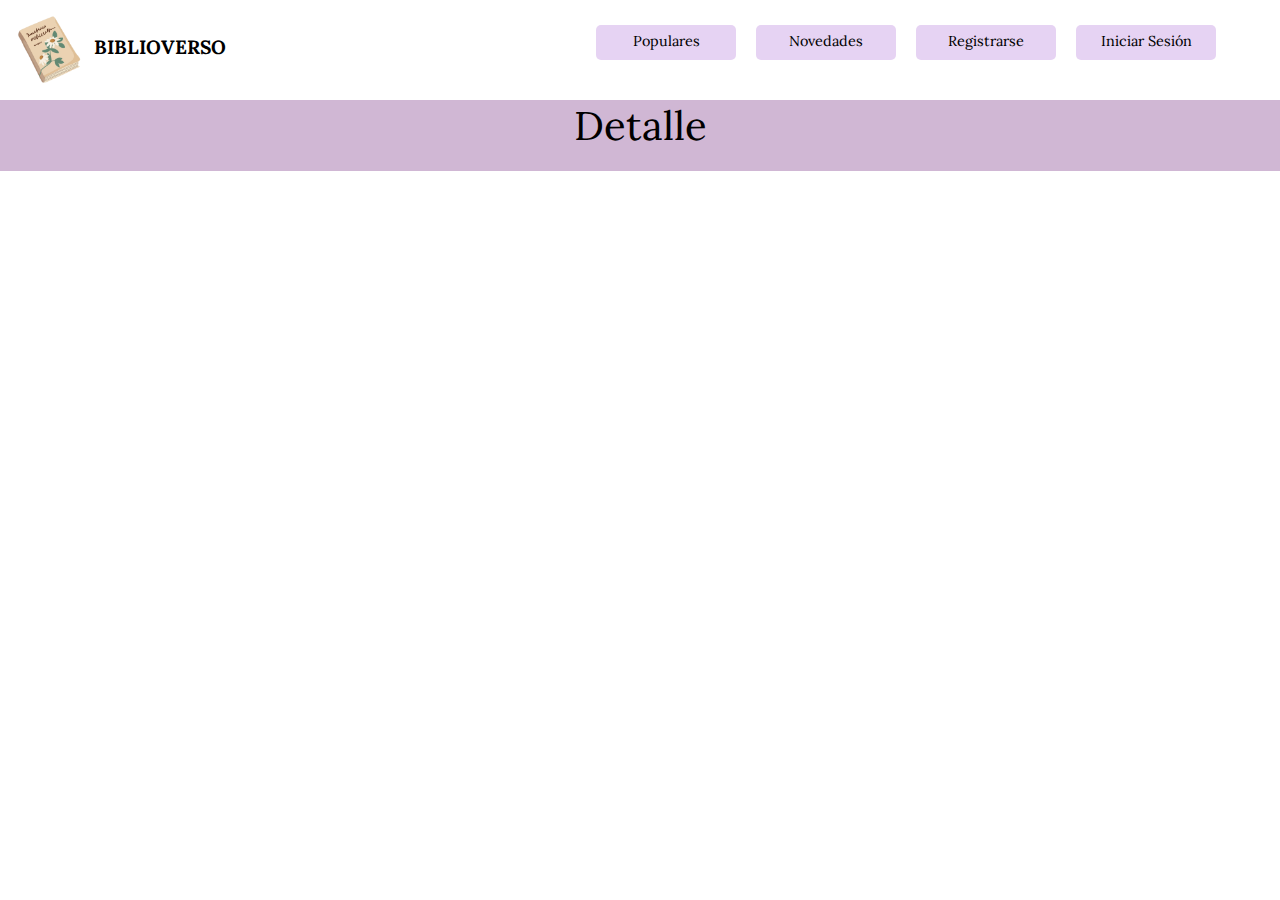
==== pages/detalle.html @ d007702d "mi primer version del proyecto" ====
<!DOCTYPE html>
<html lang="es">
    <head>
        <meta charset="UTF-8">
        <meta name="viewport" content="width=device-width, initial-scale=1.0">
        <title>Detalle | BiblioVerso</title>
        <link rel="shortcut icon" href="../favicon.ico" type="image/x-icon">
        <link rel="stylesheet" href="../css/estilos.css">
    </head>
    <body>
        <header class="headerUp">
            <nav>
                <ul class="headerUp">
                    <a class="logoT" href="../index.html">
                        <img class="logoT" src="../assets/img/logo.png" alt="Logo de BiblioVerso" width="80" loading="lazy">
                        <span class="logoLetras">BIBLIOVERSO</span>
                    </a>
                    
                    <li class="topF">
                        <a  class="textD" href="">Populares</a>
                    </li>
                    <li class="topF">
                        <a class="textD" href="./pages/novedades.html">Novedades</a>
                    </li>
                    <li class="topF">
                        <a class="textD" href="./pages/registrarse.html">Registrarse</a>
                    </li>
                    <li class="topF">
                        <a class="textD" href="./pages/iniciar sesion.html">Iniciar Sesión</a>
                    </li>
                
                </ul>
                
            </nav>
        </header>
        <main>
            <section>
                <h1 class="tamañoMedio">Detalle</h1>
            </section>

        </main>

        <footer>

        </footer>
        
    </body>
</html>
---- css/estilos.css ----
/*fuentes importadas*/
@import url('https://fonts.googleapis.com/css2?family=Lora:ital,wght@0,400..700;1,400..700&family=Sedan:ital@0;1&display=swap');
/*reseteo de valores*/
*{ 
    margin: 0;
    padding: 0;
    font-family: "Lora", serif;
    font-weight: 410;
}
/*edición de header*/
.headerUp{
    background-color: #ffffff;
    overflow: auto;
    padding: 5px;
    display: flex;
    text-decoration: none;
}

.textD{
    text-decoration: none;
    color: #000000;
}
.logoT{
    display: flex;
    align-items: center;
    display: inline;
    vertical-align: middle;
    text-decoration: none;

}
.logoLetras{
    padding-right: 370px;
    font-size: 1.2rem;
    color: #000000;
    font-weight: bold;

}
.topF{
    margin-top: 15px;
    margin-right: 20px;
    text-decoration: none;
    background-color: rgb(230, 211, 243);
    width: 120px;
    height: 15px;
    border-radius: 5px;
    align-items: end;
    padding: 10px;
    list-style: none;
    font-display: center;
    justify-content: center;
    align-content: center;
    display: flex;
    font-size: 0.90rem;
    
    
}
/*edición de primer background*/
.principalP{
    background-image: url(../assets/img/background\ 2.png);
    background-position: center;
    background-repeat: no-repeat;
    background-size: cover;
    overflow: auto;
    image-orientation: right;
    padding: 13px;
    padding-bottom: 20px;
    
}
.imagenBan{
    padding-left: 150px;
    padding-right: 40px;
}
/*colores de background*/
.colorb3{ 
    background-color: #eef8fa;
    overflow: auto;
    height: 24vh;
}
.colorf5{ 
    background-image: url(../assets/img/background.png);
    overflow: auto;
    background-size: cover;

}
/*Edición titulos h1*/
h1{
    color: rgb(255, 255, 255);
    text-align: center;
    font-size: 3rem;
    padding-bottom: 20px;
}
/*Edición titulos h2*/
h2{ color: #0d0d0d;
    text-align: center;
    font-size: 1.5rem;
}
/*Edición titulos registro y sesión*/
.tamañoMedio{
    font-size: 40px;
    color: #000000;
    background-color: #d0b7d4;
}
/*Edición párrafo*/
p{ 
    color: #0d0d0d;
    font-size: 1rem;
    text-align: justify;
}
/*Imagen background inicio de sesión*/
.backSesion{
    background-image: url("../assets/img/background1.jpg");
    min-height: 100vh;


}
.elementosS{
    display: flex;
    flex-direction: column;
    justify-content: center;
    padding-left: 40px;
    padding-right: 40px;
    height: 40px;
    text-align: center;
    align-items: center;
    gap: 12px;
    padding-top: 30px;
}
.elementosR{
    display: flex;
    flex-direction: column;
    justify-content: center;
    padding-left: 40px;
    padding-right: 40px;
    height: 18px;
    text-align: center;
    align-items: center;
    gap: 12px;
    padding-top: 30px;   
}
/*Texto banner*/
.bannF{
    text-align: right;
    float: right;
    padding-right: 30px;
    padding-top: 70px;
    color: #eef8fa;
    
}
/*botón registro*/
.buttonR{
    background: #d2be8b;
    border-radius: 40px;
    width: 150px;
    height: 28px;
    box-shadow: none;
    border: none;
    color: #ffffff;
    font-size: 17px;
    margin-left:500px;
    margin-top: 20px;
}
/*botón busqueda*/
.buscarSearch{
    background: #dfdae2;
    border-radius: 90px;
    width: 300px;
    height: 28px;
    box-shadow: none;
    border: none;
    margin-left: 450px;
    margin-top: 12px;
}
.buttonSearch{
    background: #d0b7d4;
    border-radius: 70px;
    width: 40px;
    height: 28px;
    box-shadow: none;
    border: none;
    color: #ffffff;
    font-size: 17px;
}
.searchTitle{
    padding-top: 30px;
}
.contenidoLibros{
    flex-direction: column;
    padding-right: 30px;
    padding-left: 30px;
    padding-top: 50px;
    padding-bottom: 30px;
    
}
.contenidoLtwo{
    padding-right: 30px;
    padding-left: 30px;
    padding-top: 30px;
    padding-bottom: 30px;
}
.textoPopulares{
    padding-top: 130px;

}
.fooTer{
    display: flex;
    padding-right: 30px;
    padding-left: 30px;
    flex-direction: row;
    background-color: #9b849f;
    justify-content: center;
    height: 60px;
    background-size: cover;
}
.buttonF{
    border: none;
    display: inline;
    padding-bottom: 20px;
    width: 120px;
    height: 15px;
    align-items: center;
    justify-content: center;
    font-display: center;
    padding-top: 20px;
    background-color: #9b849f;
}
@media screen and (max-width: 768px){
    .headerUp{
        padding: 2px;
        align-items: baseline;
        height: 65px;
        padding-left: 13px;
    
    }
    h1{

        font-size: 1.3rem;
        padding-bottom: 10px;
    }
    .logoLetras{
        padding-right: 7px;
        font-weight: normal;
    }
    .topF{
        width: fit-content;
        font-size: 0.30rem;
        display: block;
        flex-direction: column;
        height: 4px;
        margin-left: 8px;
        
    }
    .principalP{
        padding-top: 7px;
        background-size: cover;
    }
    .imagenBan{
        padding: 15px;
        padding-left: 12px;
    }
    .colorb3{ 
        height: initial;
}
    .logoT{
        width: 30px;
    }
    
    .buttonR{
        margin-left:100px;
        margin-top: 0px;
    }
    .bannF{
        padding-top: 0px;
        text-align: center;
        padding-right: 10px;
    }
    .buttonR{
        font-size: 13px;
        margin-top: 26px;
    }
    .buscarSearch{
        width: 200px;
        margin-left: 60px;
    }
    .buttonSearch{
        width: 60px;
        margin-left: 20px;
    
    }
    .searchTitle{
        padding-top: 60px;
    }
    .colorf5{
        background-size: cover;
        justify-content: center;
    }
    .searchTitle{
        padding-top: 70px;
    }
    .contenidoLibros{

        padding-right: 0px;
        padding-left: 120px;
        
    }
    .textoPopulares{
        flex-direction: row;
    }
    .contenidoLtwo{
        padding-right: 500px;
        padding-left: 120px;

    }
    .buttonF{
        width: fit-content;
        font-size: 1rem;
        display: inline;
        flex-direction: column;
        height: 4px;
        margin-left: 8px;
        background-color: #9b849f;
    }

}
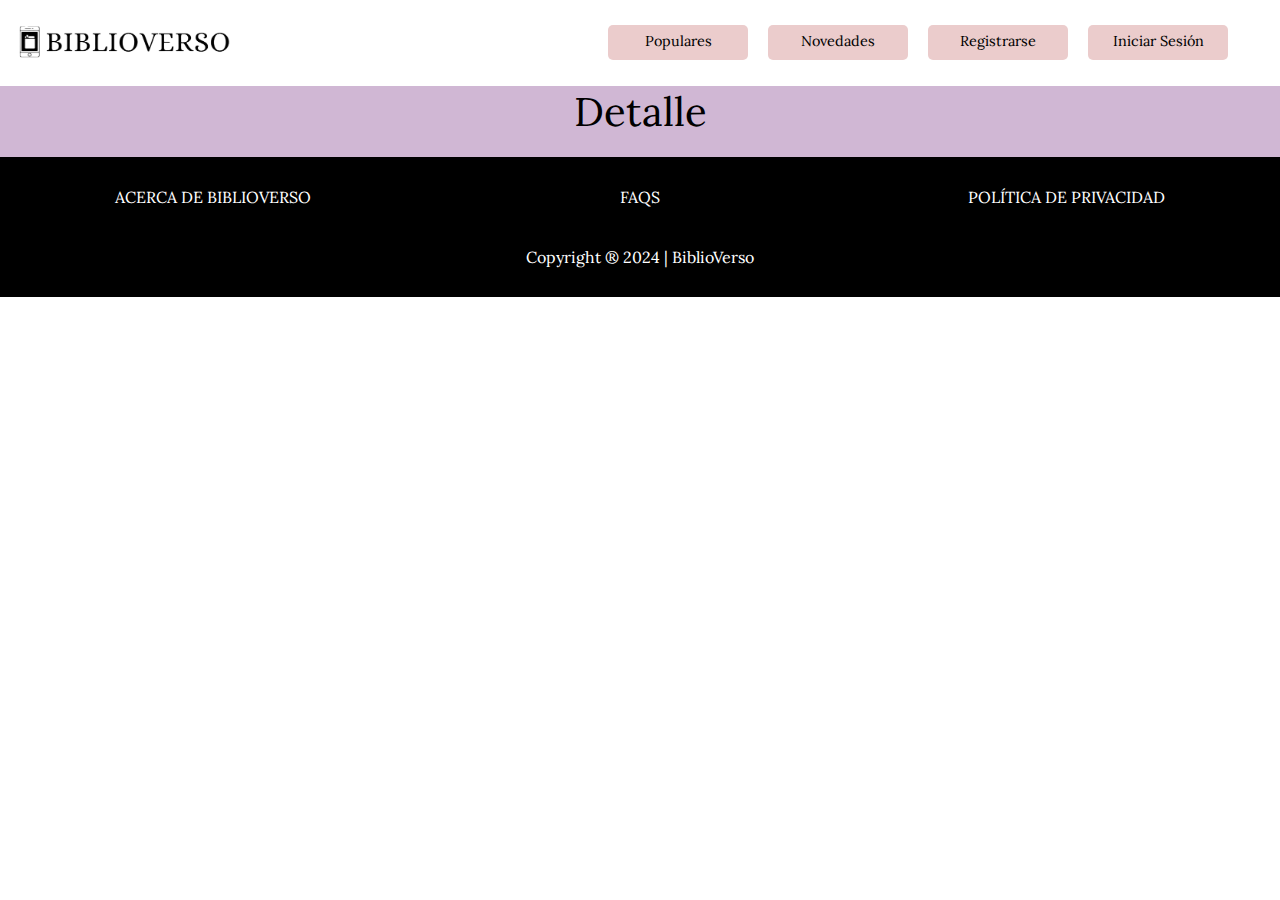
==== commit 57c74a35: "cambios en detalle" ====
--- a/pages/detalle.html
+++ b/pages/detalle.html
@@ -12,21 +12,20 @@
             <nav>
                 <ul class="headerUp">
                     <a class="logoT" href="../index.html">
-                        <img class="logoT" src="../assets/img/logo.png" alt="Logo de BiblioVerso" width="80" loading="lazy">
-                        <span class="logoLetras">BIBLIOVERSO</span>
+                        <img class="logoT" src="../assets/img/logo.png" alt="Logo de BiblioVerso" width="230" loading="lazy">
                     </a>
                     
                     <li class="topF">
                         <a  class="textD" href="">Populares</a>
                     </li>
                     <li class="topF">
-                        <a class="textD" href="./pages/novedades.html">Novedades</a>
+                        <a class="textD" href="../pages/novedades.html">Novedades</a>
                     </li>
                     <li class="topF">
-                        <a class="textD" href="./pages/registrarse.html">Registrarse</a>
+                        <a class="textD" href="../pages/registrarse.html">Registrarse</a>
                     </li>
                     <li class="topF">
-                        <a class="textD" href="./pages/iniciar sesion.html">Iniciar Sesión</a>
+                        <a class="textD" href="../pages/iniciar sesion.html">Iniciar Sesión</a>
                     </li>
                 
                 </ul>
@@ -35,12 +34,26 @@
         </header>
         <main>
             <section>
+                <div class="trailer">
+
+                </div>
                 <h1 class="tamañoMedio">Detalle</h1>
             </section>
 
         </main>
 
         <footer>
+            <ul>
+                <section class="fooTer">
+                    <a class="buttonF">ACERCA DE BIBLIOVERSO</a>
+                    <a class="buttonF">FAQS</a>
+                    <a class="buttonF">POLÍTICA DE PRIVACIDAD</a>
+                    
+                </section>
+                <section class="fooTer">
+                    <a class="copyRight">Copyright ® 2024  | BiblioVerso</a>
+                </section>
+            </ul>
 
         </footer>
         
--- a/css/estilos.css
+++ b/css/estilos.css
@@ -14,6 +14,10 @@
     padding: 5px;
     display: flex;
     text-decoration: none;
+    position: sticky;
+    top: 0;
+    z-index: 10;
+    overflow: hidden;
 }
 
 .textD{
@@ -26,20 +30,15 @@
     display: inline;
     vertical-align: middle;
     text-decoration: none;
-
-}
-.logoLetras{
-    padding-right: 370px;
-    font-size: 1.2rem;
-    color: #000000;
-    font-weight: bold;
-
-}
+    padding-right: 184px;
+
+}
+
 .topF{
     margin-top: 15px;
     margin-right: 20px;
     text-decoration: none;
-    background-color: rgb(230, 211, 243);
+    background-color: rgb(235, 204, 204);
     width: 120px;
     height: 15px;
     border-radius: 5px;
@@ -54,101 +53,43 @@
     
     
 }
-/*edición de primer background*/
+/*edición de sección main y titulos h1*/
+h1{
+    color: rgb(0, 0, 0);
+    text-align: center;
+    font-size: 3rem;
+    padding-bottom: 20px;
+}
+h2{ color: #0d0d0d;
+    text-align: center;
+    font-size: 1.5rem;
+}
 .principalP{
     background-image: url(../assets/img/background\ 2.png);
     background-position: center;
     background-repeat: no-repeat;
     background-size: cover;
     overflow: auto;
-    image-orientation: right;
     padding: 13px;
     padding-bottom: 20px;
-    
-}
-.imagenBan{
-    padding-left: 150px;
-    padding-right: 40px;
-}
-/*colores de background*/
-.colorb3{ 
-    background-color: #eef8fa;
-    overflow: auto;
-    height: 24vh;
-}
-.colorf5{ 
-    background-image: url(../assets/img/background.png);
-    overflow: auto;
-    background-size: cover;
-
-}
-/*Edición titulos h1*/
-h1{
-    color: rgb(255, 255, 255);
-    text-align: center;
-    font-size: 3rem;
-    padding-bottom: 20px;
-}
-/*Edición titulos h2*/
-h2{ color: #0d0d0d;
-    text-align: center;
-    font-size: 1.5rem;
-}
-/*Edición titulos registro y sesión*/
-.tamañoMedio{
-    font-size: 40px;
-    color: #000000;
-    background-color: #d0b7d4;
-}
-/*Edición párrafo*/
-p{ 
-    color: #0d0d0d;
-    font-size: 1rem;
-    text-align: justify;
-}
-/*Imagen background inicio de sesión*/
-.backSesion{
-    background-image: url("../assets/img/background1.jpg");
-    min-height: 100vh;
-
-
-}
-.elementosS{
-    display: flex;
-    flex-direction: column;
-    justify-content: center;
-    padding-left: 40px;
-    padding-right: 40px;
-    height: 40px;
-    text-align: center;
-    align-items: center;
-    gap: 12px;
+    height: 340px;
+    
+}
+.titulomain{
+    text-align: right;
+    padding-right:65px;
     padding-top: 30px;
 }
-.elementosR{
-    display: flex;
-    flex-direction: column;
-    justify-content: center;
-    padding-left: 40px;
-    padding-right: 40px;
-    height: 18px;
-    text-align: center;
-    align-items: center;
-    gap: 12px;
-    padding-top: 30px;   
-}
-/*Texto banner*/
 .bannF{
     text-align: right;
     float: right;
     padding-right: 30px;
-    padding-top: 70px;
-    color: #eef8fa;
-    
-}
-/*botón registro*/
+    padding-top: 20px;
+    color: #000000;
+    
+}
 .buttonR{
-    background: #d2be8b;
+    background: #000000;
     border-radius: 40px;
     width: 150px;
     height: 28px;
@@ -156,81 +97,188 @@
     border: none;
     color: #ffffff;
     font-size: 17px;
-    margin-left:500px;
-    margin-top: 20px;
-}
-/*botón busqueda*/
+    margin-left:840px;
+    margin-top: 40px;
+}
+/*sección de busqueda en principal*/
+.colorb3{ 
+    background-color: #ffffff;
+    overflow: auto;
+    height: 24vh;
+    text-align: center;
+}
+.searchTitle{
+    padding-top: 30px;
+}
 .buscarSearch{
-    background: #dfdae2;
+    align-items: center;
+    background: #DFB9B9;
     border-radius: 90px;
     width: 300px;
     height: 28px;
     box-shadow: none;
     border: none;
-    margin-left: 450px;
-    margin-top: 12px;
+    margin-top: 20px;
 }
 .buttonSearch{
-    background: #d0b7d4;
+    justify-content: center;
+    background: #EBCCCC;
     border-radius: 70px;
     width: 40px;
     height: 28px;
     box-shadow: none;
     border: none;
+    color: #000000;
+    font-size: 17px;
+}
+/*sección populares del mes*/
+
+.colorf5{ 
+    background-color: #FFF1E2;
+    overflow: auto;
+    background-size: cover;
+
+}
+.textoPopulares{
+    padding-top: 45px;
+
+}
+.contenidoLibros{
+    width: 87%;
+    margin: 0 auto;
+    text-align: center;
+    display: flex;
+    padding-top: 20px;
+    justify-content: space-evenly;
+}
+.botonA{
+    background: #ffffff;
+    width: 150px;
+    height: 28px;
+    box-shadow: none;
+    border: none;
+    color: #000000;
+    font-size: 1rem;
+    justify-content: space-evenly;
+    margin-top: 30px;
+    margin-left: 450px;
+
+}
+.botonS{
+    background: #000000;
+    width: 150px;
+    height: 28px;
+    box-shadow: none;
+    border: none;
     color: #ffffff;
-    font-size: 17px;
-}
-.searchTitle{
+    font-size: 1rem;
+    justify-content: space-evenly;
+    margin-top: 30px;
+    margin-left: 40px;
+    margin-bottom: 20px;
+}
+.lineaDivisora{
+    width: 90%;
+    margin: 0 auto;
+    border-color: #000000;
+    margin-bottom: 10px;
+    margin-top: 10px;
+}
+/*Edición de sección novedades*/
+.contenidoLtwo{
+    width: 87%;
+    margin: 0 auto;
+    text-align: center;
+    display: flex;
+    padding-top: 20px;
+    justify-content: space-evenly;
+    padding-bottom: 40px;
+
+}
+.textoNovedades{
+    padding-top: 24px;
+}
+/*Edición footer*/
+.fooTer{
+    display: flex;
+    background-color: #000000;
+    background-size: cover;
+    height: 70px;
+    text-align: center;
+}
+.buttonF{
+    display: flex;
+    color: #ffffff;
+    border: none;
+    padding-bottom: 20px;
     padding-top: 30px;
-}
-.contenidoLibros{
+    justify-content: center;
+    width: 100%;
+
+
+}
+.copyRight{
+    display: flex;
+    color: #ffffff;
+    border: none;
+    padding-bottom: 23px;
+    padding-top: 20px;
+    justify-content: center;
+    width: 100%;
+    background-color: #000000;
+}
+/*Edición fondo títulos registro y sesión*/
+.tamañoMedio{
+    font-size: 40px;
+    color: #000000;
+    background-color: #d0b7d4;
+}
+
+/*Imagen background inicio de sesión y registro*/
+.backSesion{
+    background-image: url("../assets/img/background1.jpg");
+    min-height: 100vh;
+
+
+}
+/*Formularios*/
+.elementosS{
+    display: flex;
     flex-direction: column;
-    padding-right: 30px;
-    padding-left: 30px;
-    padding-top: 50px;
-    padding-bottom: 30px;
-    
-}
-.contenidoLtwo{
-    padding-right: 30px;
-    padding-left: 30px;
+    justify-content: center;
+    padding-left: 40px;
+    padding-right: 40px;
+    height: 40px;
+    text-align: center;
+    align-items: center;
+    gap: 12px;
     padding-top: 30px;
-    padding-bottom: 30px;
-}
-.textoPopulares{
-    padding-top: 130px;
-
-}
-.fooTer{
-    display: flex;
-    padding-right: 30px;
-    padding-left: 30px;
-    flex-direction: row;
-    background-color: #9b849f;
-    justify-content: center;
-    height: 60px;
-    background-size: cover;
-}
-.buttonF{
-    border: none;
-    display: inline;
-    padding-bottom: 20px;
-    width: 120px;
-    height: 15px;
+}
+.elementosR{
+    display: flex;
+    flex-direction: column;
+    justify-content: center;
+    padding-left: 40px;
+    padding-right: 40px;
+    height: 18px;
+    text-align: center;
     align-items: center;
-    justify-content: center;
-    font-display: center;
-    padding-top: 20px;
-    background-color: #9b849f;
-}
+    gap: 12px;
+    padding-top: 30px;   
+}
+
 @media screen and (max-width: 768px){
+
     .headerUp{
-        padding: 2px;
-        align-items: baseline;
-        height: 65px;
-        padding-left: 13px;
-    
-    }
+        background-color: aqua;
+        width: 100%;
+        padding: 0;
+        border: 0;
+        margin: 0;
+        overflow: hidden;
+        
+    }
+
     h1{
 
         font-size: 1.3rem;
@@ -250,16 +298,19 @@
         
     }
     .principalP{
-        padding-top: 7px;
-        background-size: cover;
-    }
-    .imagenBan{
-        padding: 15px;
-        padding-left: 12px;
-    }
+        padding: 0;
+        width: 100%;
+        border: 0;
+        margin: 0;
+        overflow: hidden;
+       
+    }
+
     .colorb3{ 
         height: initial;
-}
+        width: 100%;
+        background-color: #9b849f;
+    }
     .logoT{
         width: 30px;
     }
@@ -310,14 +361,11 @@
         padding-left: 120px;
 
     }
-    .buttonF{
-        width: fit-content;
-        font-size: 1rem;
-        display: inline;
-        flex-direction: column;
-        height: 4px;
-        margin-left: 8px;
-        background-color: #9b849f;
+    .fooTer{
+        padding: 0;
+        border: 0;
+        margin: 0;
+        overflow: hidden;
     }
 
 }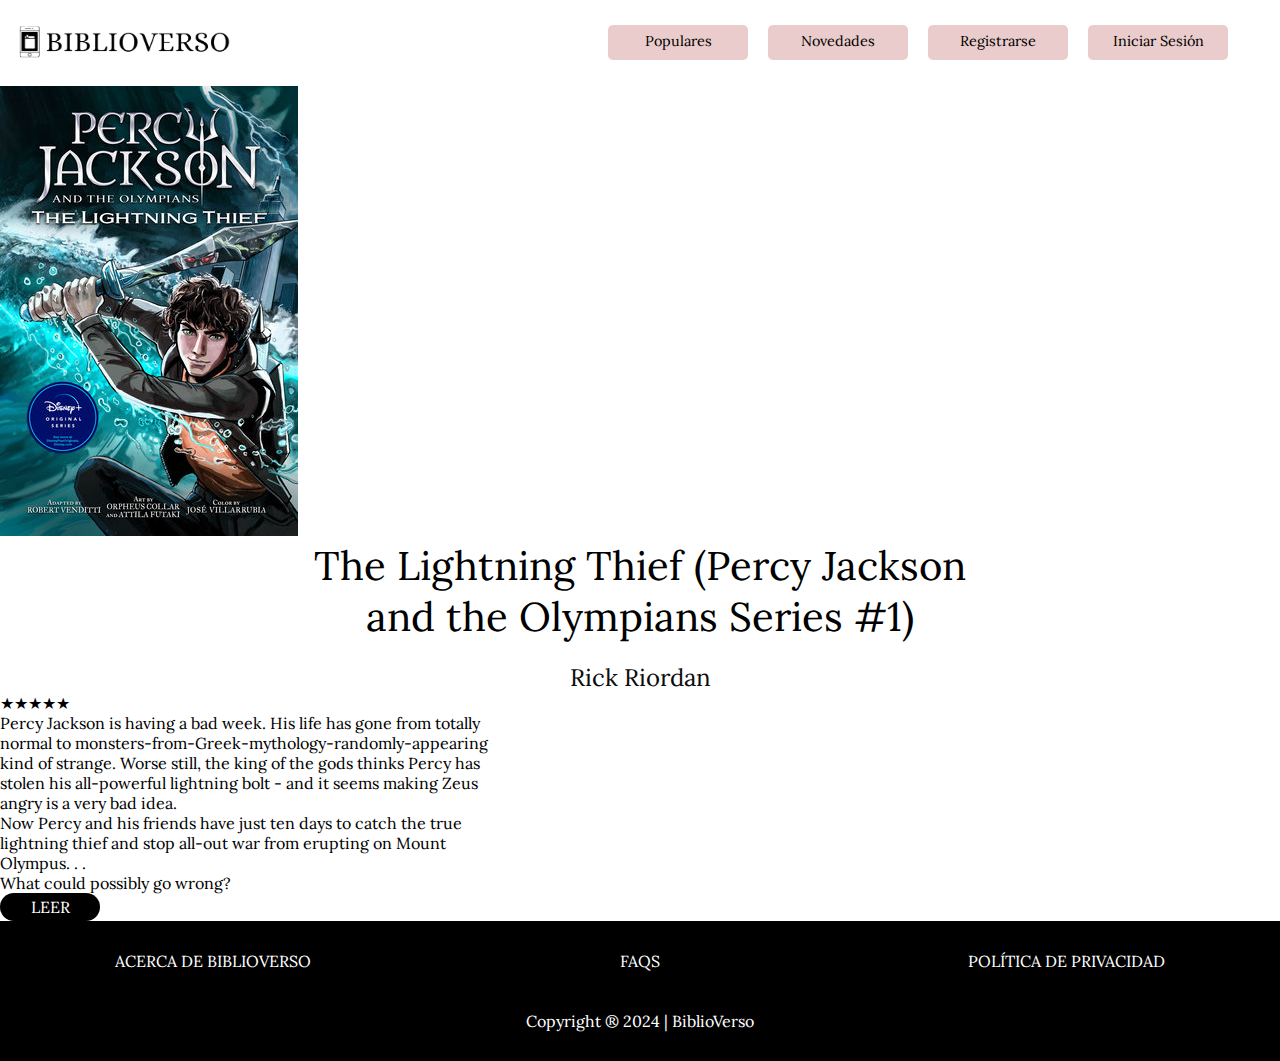
==== commit 075deab9: "se añadió contenido a detalle" ====
--- a/pages/detalle.html
+++ b/pages/detalle.html
@@ -34,10 +34,24 @@
         </header>
         <main>
             <section>
-                <div class="trailer">
+                <div>
+                    <img src="../assets/img/librodetalle.jpg" alt="Libro Percy Jackson">
+                </div>
+                <div>
+                <h1 class="tamañoMedio">The Lightning Thief (Percy Jackson <br> and the Olympians Series #1)</h1>
+                <h2>Rick Riordan</h2>
+                <p>★★★★★</p>
+                <p>Percy Jackson is having a bad week. His life has gone from totally <br> normal to monsters-from-Greek-mythology-randomly-appearing <br> kind of strange. 
+                    Worse still, the king of the gods thinks Percy has <br> stolen his all-powerful lightning bolt - and it seems making Zeus <br> angry 
+                    is a very bad idea. <br>
+                    Now Percy and his friends have just ten days to catch the true <br>lightning thief and stop all-out war from erupting on 
+                    Mount <br>Olympus. . . <br>What could possibly go wrong?</p>
+                </div>
 
-                </div>
-                <h1 class="tamañoMedio">Detalle</h1>
+            </section>
+            <section>
+                <a href="">
+                    <input class="botonDetalle" type="button" value="LEER"></a>
             </section>
 
         </main>
--- a/css/estilos.css
+++ b/css/estilos.css
@@ -227,11 +227,22 @@
     width: 100%;
     background-color: #000000;
 }
-/*Edición fondo títulos registro y sesión*/
+/*Edición fondo títulos registro y sesión */
 .tamañoMedio{
     font-size: 40px;
     color: #000000;
-    background-color: #d0b7d4;
+}
+/*Botón Detalle*/
+.botonDetalle{
+    background: #000000;
+    border-radius: 80px;
+    width: 100px;
+    height: 28px;
+    box-shadow: none;
+    border: none;
+    color: #ffffff;
+    font-size: 1rem;
+    
 }
 
 /*Imagen background inicio de sesión y registro*/
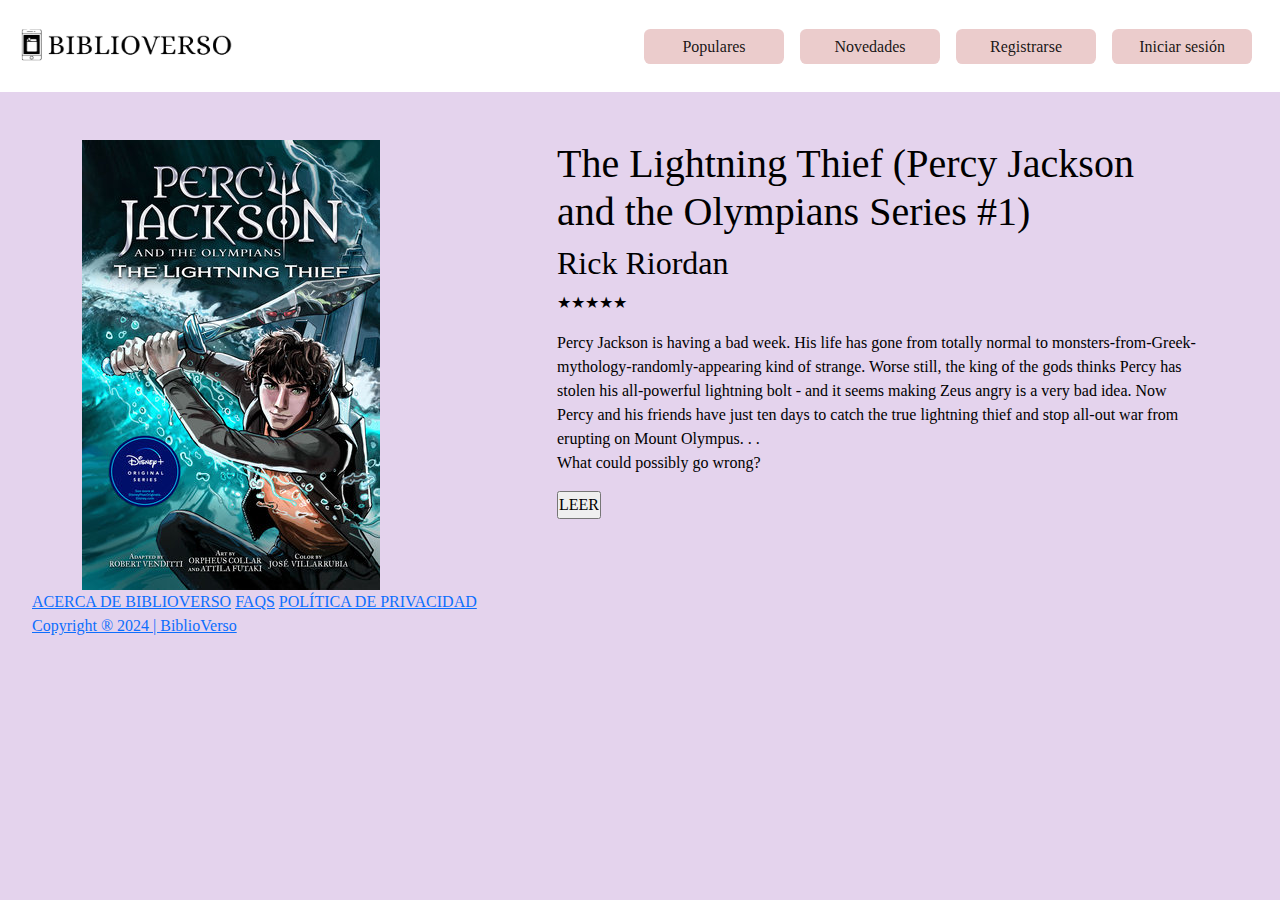
==== commit c6122316: "modificaciones de detalle con bootstrap" ====
--- a/pages/detalle.html
+++ b/pages/detalle.html
@@ -5,53 +5,59 @@
         <meta name="viewport" content="width=device-width, initial-scale=1.0">
         <title>Detalle | BiblioVerso</title>
         <link rel="shortcut icon" href="../favicon.ico" type="image/x-icon">
-        <link rel="stylesheet" href="../css/estilos.css">
+        <link rel="stylesheet" href="../css/bootstrap.min.css">
+        <link rel="stylesheet" href="../css/estilos_bootstrap.css">
     </head>
-    <body>
-        <header class="headerUp">
-            <nav>
-                <ul class="headerUp">
-                    <a class="logoT" href="../index.html">
-                        <img class="logoT" src="../assets/img/logo.png" alt="Logo de BiblioVerso" width="230" loading="lazy">
-                    </a>
+    <body class="bDetalle">
+        <header class="headerUp sticky-top">
+            <nav class="navbar navbar-expand-lg navbar-light bgBlanco">
+                <div class="container-fluid">
+                  <a class="navbar-brand" href="../index.html">
+                    <img class="logoT" src="../assets/img/logo.png" alt="Logo de BiblioVerso" width="230" loading="lazy">
+                  </a>
+                  <button class="navbar-toggler" type="button" data-bs-toggle="collapse" data-bs-target="#navbarSupportedContent" aria-controls="navbarSupportedContent" aria-expanded="false" aria-label="Toggle navigation">
+                    <span class="navbar-toggler-icon"></span>
+                  </button>
+                  <div class="collapse navbar-collapse" id="navbarSupportedContent">
+                    <ul class="navbar-nav me-auto mb-2 mb-lg-0 w-100 justify-content-end nav-pills d-flex">
+                      <li class="nav-item me-3">
+                        <a class="nav-link active fs-6" aria-current="page" href="../index.html">Populares</a>
+                      </li>
+                      <li class="nav-item me-3">
+                        <a class="nav-link active fs-6" href="../index.html">Novedades</a>
+                      </li>
+                      <li class="nav-item me-3">
+                        <a class="nav-link active fs-6" href="../pages/registrarse.html">Registrarse</a>
+                      </li>
+                      <li class="nav-item me-3">
+                        <a class="nav-link active fs-6" href="../pages/iniciar sesion.html">Iniciar sesión</a>
+                      </li>
+                    </ul>
                     
-                    <li class="topF">
-                        <a  class="textD" href="">Populares</a>
-                    </li>
-                    <li class="topF">
-                        <a class="textD" href="../pages/novedades.html">Novedades</a>
-                    </li>
-                    <li class="topF">
-                        <a class="textD" href="../pages/registrarse.html">Registrarse</a>
-                    </li>
-                    <li class="topF">
-                        <a class="textD" href="../pages/iniciar sesion.html">Iniciar Sesión</a>
-                    </li>
-                
-                </ul>
-                
-            </nav>
+                  </div>
+                </div>
+              </nav>
         </header>
-        <main>
-            <section>
-                <div>
-                    <img src="../assets/img/librodetalle.jpg" alt="Libro Percy Jackson">
+        <main class="container">
+            <section class="mt-5">
+                <div class="row">
+                    <div class="col-12 col-md-5">
+                        <img src="../assets/img/librodetalle.jpg" alt="Libro Percy Jackson">
+                    </div>
+                    <div class="col-12 col-md-7">
+                    <h1>The Lightning Thief (Percy Jackson <br> and the Olympians Series #1)</h1>
+                    <h2>Rick Riordan</h2>
+                    <p>★★★★★</p>
+                    <p>Percy Jackson is having a bad week. His life has gone from totally normal to monsters-from-Greek-mythology-randomly-appearing kind of strange. 
+                        Worse still, the king of the gods thinks Percy has stolen his all-powerful lightning bolt - and it seems making Zeus angry 
+                        is a very bad idea.
+                        Now Percy and his friends have just ten days to catch the true lightning thief and stop all-out war from erupting on 
+                        Mount Olympus. . . <br>What could possibly go wrong?</p>
+                        <a class="col" href="">
+                            <input class="botonDetalle" type="button" value="LEER"></a>
+                    </div>
+
                 </div>
-                <div>
-                <h1 class="tamañoMedio">The Lightning Thief (Percy Jackson <br> and the Olympians Series #1)</h1>
-                <h2>Rick Riordan</h2>
-                <p>★★★★★</p>
-                <p>Percy Jackson is having a bad week. His life has gone from totally <br> normal to monsters-from-Greek-mythology-randomly-appearing <br> kind of strange. 
-                    Worse still, the king of the gods thinks Percy has <br> stolen his all-powerful lightning bolt - and it seems making Zeus <br> angry 
-                    is a very bad idea. <br>
-                    Now Percy and his friends have just ten days to catch the true <br>lightning thief and stop all-out war from erupting on 
-                    Mount <br>Olympus. . . <br>What could possibly go wrong?</p>
-                </div>
-
-            </section>
-            <section>
-                <a href="">
-                    <input class="botonDetalle" type="button" value="LEER"></a>
             </section>
 
         </main>
@@ -70,6 +76,6 @@
             </ul>
 
         </footer>
-        
+        <script src="../js/bootstrap.bundle.min.js"></script>
     </body>
 </html>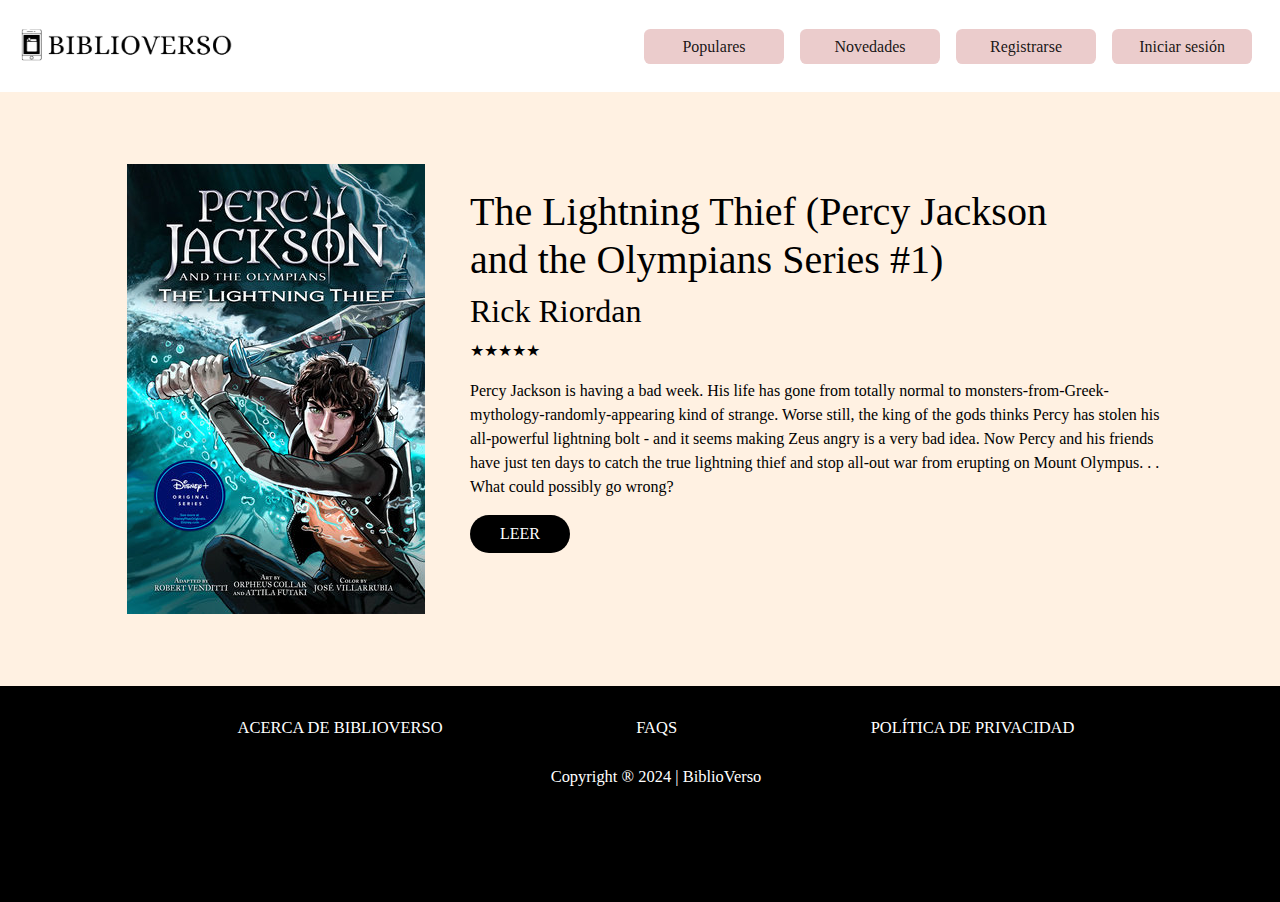
==== commit dd7fab84: "se agregó la hoja de estilos bootstrap a cada una de las páginas" ====
--- a/pages/detalle.html
+++ b/pages/detalle.html
@@ -40,11 +40,11 @@
         </header>
         <main class="container">
             <section class="mt-5">
-                <div class="row">
-                    <div class="col-12 col-md-5">
+                <div class="row p-4">
+                    <div class="col-12 col-md-4 mb-5 mb-md-0 d-flex justify-content-center pb-5">
                         <img src="../assets/img/librodetalle.jpg" alt="Libro Percy Jackson">
                     </div>
-                    <div class="col-12 col-md-7">
+                    <div class="col-12 col-md-8 pt-4">
                     <h1>The Lightning Thief (Percy Jackson <br> and the Olympians Series #1)</h1>
                     <h2>Rick Riordan</h2>
                     <p>★★★★★</p>
@@ -54,7 +54,7 @@
                         Now Percy and his friends have just ten days to catch the true lightning thief and stop all-out war from erupting on 
                         Mount Olympus. . . <br>What could possibly go wrong?</p>
                         <a class="col" href="">
-                            <input class="botonDetalle" type="button" value="LEER"></a>
+                            <input class="btn btnColor" type="button" value="LEER"></a>
                     </div>
 
                 </div>
@@ -62,16 +62,16 @@
 
         </main>
 
-        <footer>
-            <ul>
-                <section class="fooTer">
-                    <a class="buttonF">ACERCA DE BIBLIOVERSO</a>
-                    <a class="buttonF">FAQS</a>
-                    <a class="buttonF">POLÍTICA DE PRIVACIDAD</a>
+        <footer class="container-fluid padTop bgBlack">
+            <ul class="">
+                <section class="d-flex flex-row justify-content-evenly">
+                    <a class="text-decoration-none text-white letraF">ACERCA DE BIBLIOVERSO</a>
+                    <a class="text-decoration-none text-white letraF separacionFaqs">FAQS</a>
+                    <a class="text-decoration-none text-white letraF">POLÍTICA DE PRIVACIDAD</a>
                     
                 </section>
-                <section class="fooTer">
-                    <a class="copyRight">Copyright ® 2024  | BiblioVerso</a>
+                <section class="d-flex justify-content-center">
+                    <a class="text-decoration-none text-white pt-4 letraF">Copyright ® 2024  | BiblioVerso</a>
                 </section>
             </ul>
 
